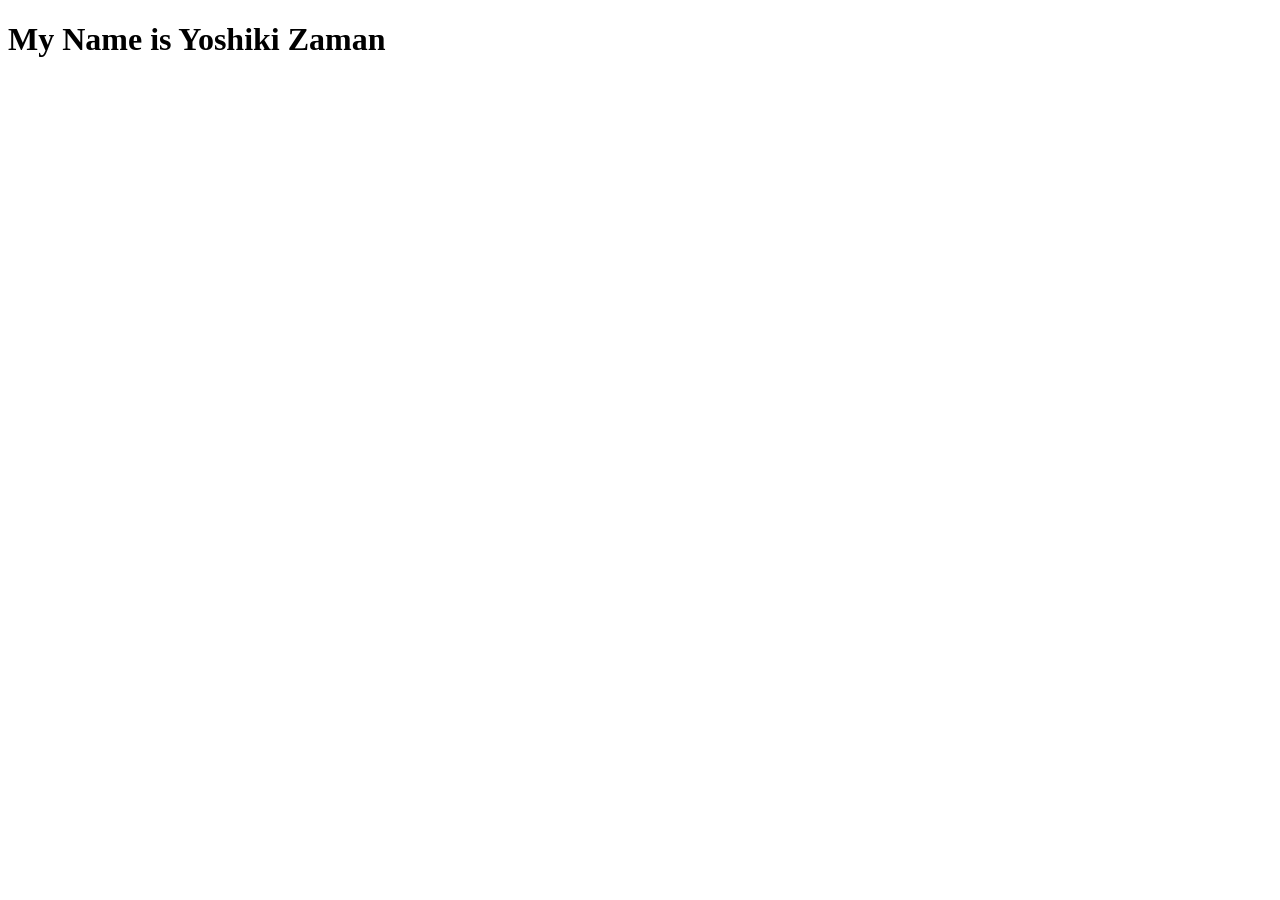
==== index.html @ dc775259 "Trial Commit" ====
<!DOCTYPE html>
<html lang="en">
<head>
    <meta charset="UTF-8">
    <meta name="viewport" content="width=device-width, initial-scale=1.0">
    <title>Document</title>
</head>
<body>
    <h1>
        My Name is Yoshiki Zaman
    </h1>
</body>
</html>
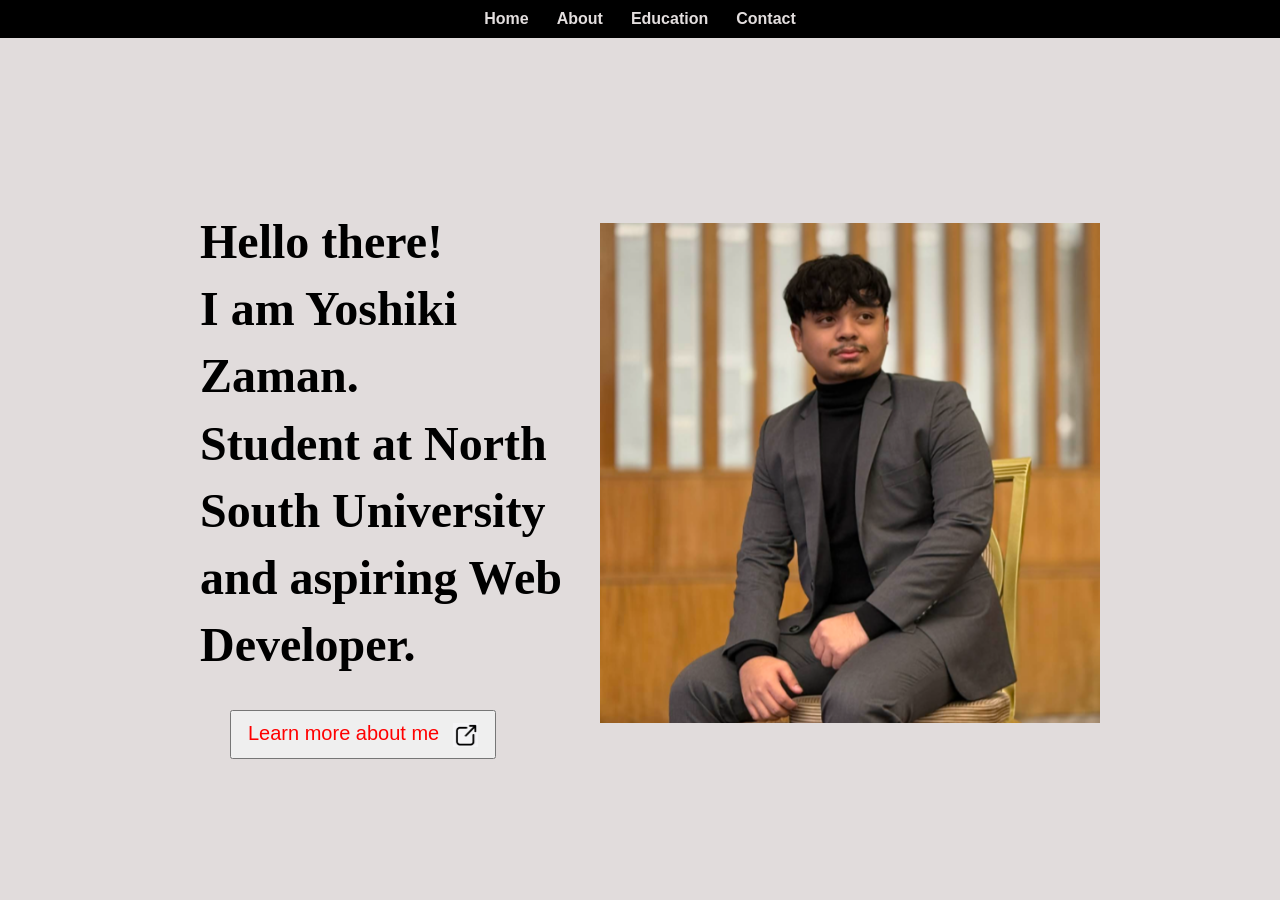
==== commit 23a7c2e6: "new tabs added" ====
--- a/index.html
+++ b/index.html
@@ -4,10 +4,33 @@
     <meta charset="UTF-8">
     <meta name="viewport" content="width=device-width, initial-scale=1.0">
     <title>Document</title>
+    <link rel="stylesheet" href="style.css">
 </head>
 <body>
-    <h1>
-        My Name is Yoshiki Zaman
-    </h1>
+    <nav>
+        <a href="index.html">Home</a>
+        <a href="about.html">About</a>
+        <a href="education.html">Education</a>
+        <a href="#contact">Contact</a>
+    </nav>
+    <div class="hero">
+        <div class="text">
+            <h1>
+                Hello there! <br>
+                I am Yoshiki Zaman. <br>
+                Student at North South University <br>
+                and aspiring Web Developer. <br>
+            </h1>
+            <button>
+                <a href="about.html" style="font-size: 20px; color: rgb(255, 0, 0);" >
+                    Learn more about me
+                </a>
+                <img src="open_icon.png" alt="" width="25px">
+            </button>            
+        </div>
+        <div class="image">
+            <img src="home_image.png" alt=""> 
+        </div>
+    </div>
 </body>
 </html>
--- a/style.css
+++ b/style.css
@@ -0,0 +1,71 @@
+body {
+    margin: 0;
+    background-color: #e1dcdc;
+    font-family: Georgia, 'Times New Roman', Times, serif;
+}
+
+nav {
+    background: #000000;
+    color: #fff;
+    padding: 10px 0;
+    text-align: center;
+}
+
+nav a {
+    color: #e3dede;
+    margin: 0 12px;
+    text-decoration: none;
+    font-weight: 600;
+    font-family: Arial, Helvetica, sans-serif;
+}
+
+nav a:hover {
+    text-decoration: underline;
+}
+
+h1 {
+    margin-top: 120px;
+    margin-left: 120px;
+    text-align: left;
+    font-size: 48px;
+    line-height: 1.4;
+}   
+
+button {
+    display: block;
+    margin-left: 150px;
+    padding: 10px 16px;
+    font-size: 20px;
+    cursor: pointer;
+}
+
+button a {
+    font-size: 20px;
+    color: rgb(255, 0, 0);
+    text-decoration: none;
+    margin-right: 8px;
+}
+
+button img {
+    width: 25px;
+    vertical-align: middle;
+}
+
+.hero {
+    display: flex;
+    justify-content: space-between;
+    align-items: center;
+    padding: 50px 80px;
+}
+
+.image img{
+    margin-top: 100px;
+    margin-right: 100px;
+    height: 500px;
+    display: block;
+}
+
+.about-body{
+    margin-left: 80px;
+    font-size: 30px;margin-right: 80px;
+}
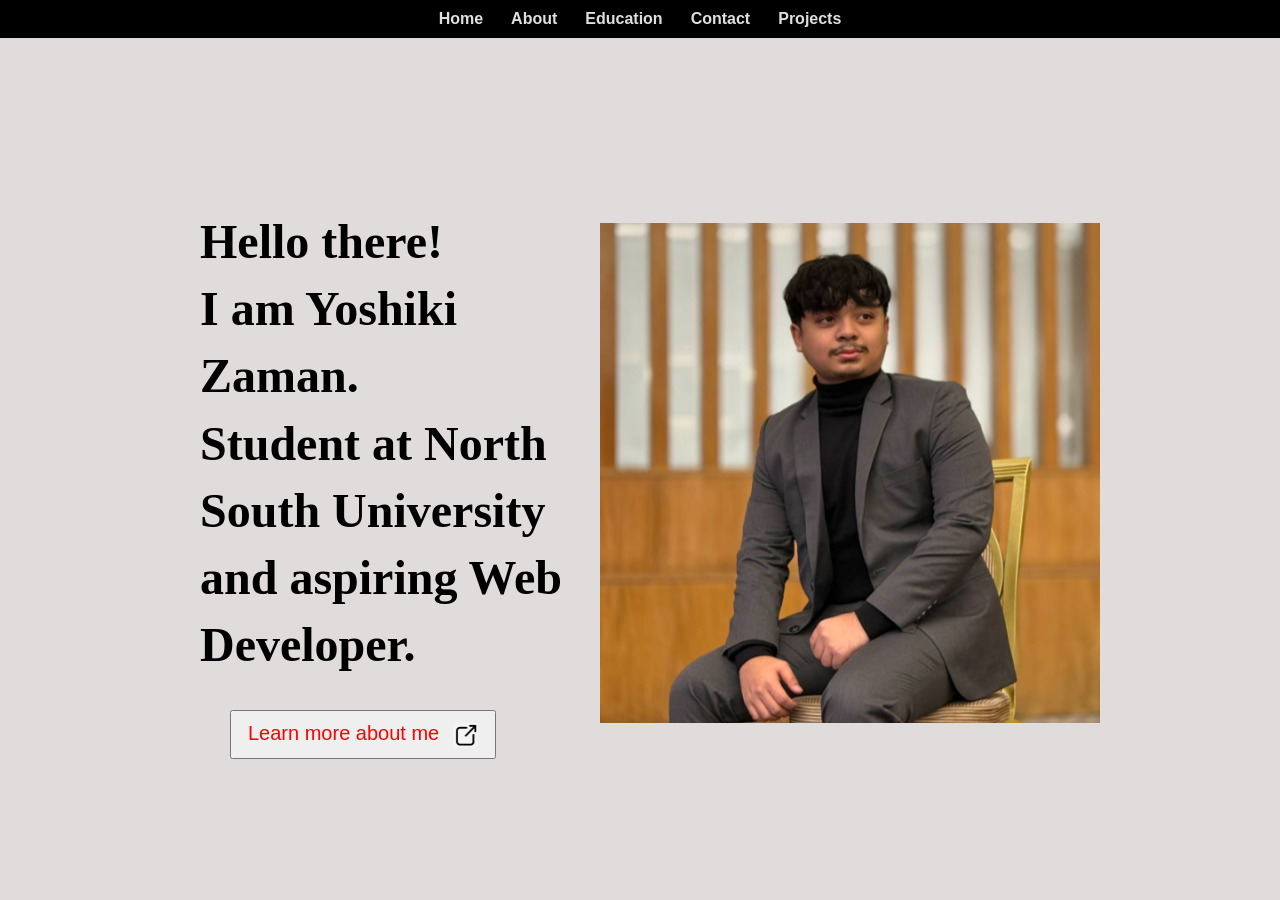
==== commit 8ec08f40: "Final Commit" ====
--- a/index.html
+++ b/index.html
@@ -11,8 +11,10 @@
         <a href="index.html">Home</a>
         <a href="about.html">About</a>
         <a href="education.html">Education</a>
-        <a href="#contact">Contact</a>
+        <a href="contact.html">Contact</a>
+        <a href="projects.html">Projects</a>
     </nav>
+
     <div class="hero">
         <div class="text">
             <h1>
--- a/style.css
+++ b/style.css
@@ -68,4 +68,13 @@
 .about-body{
     margin-left: 80px;
     font-size: 30px;margin-right: 80px;
+}
+
+.education{
+    margin-left: 80px;
+    font-size: 30px;
+}
+
+.contact-icons img{
+    margin-right: 20px;
 }
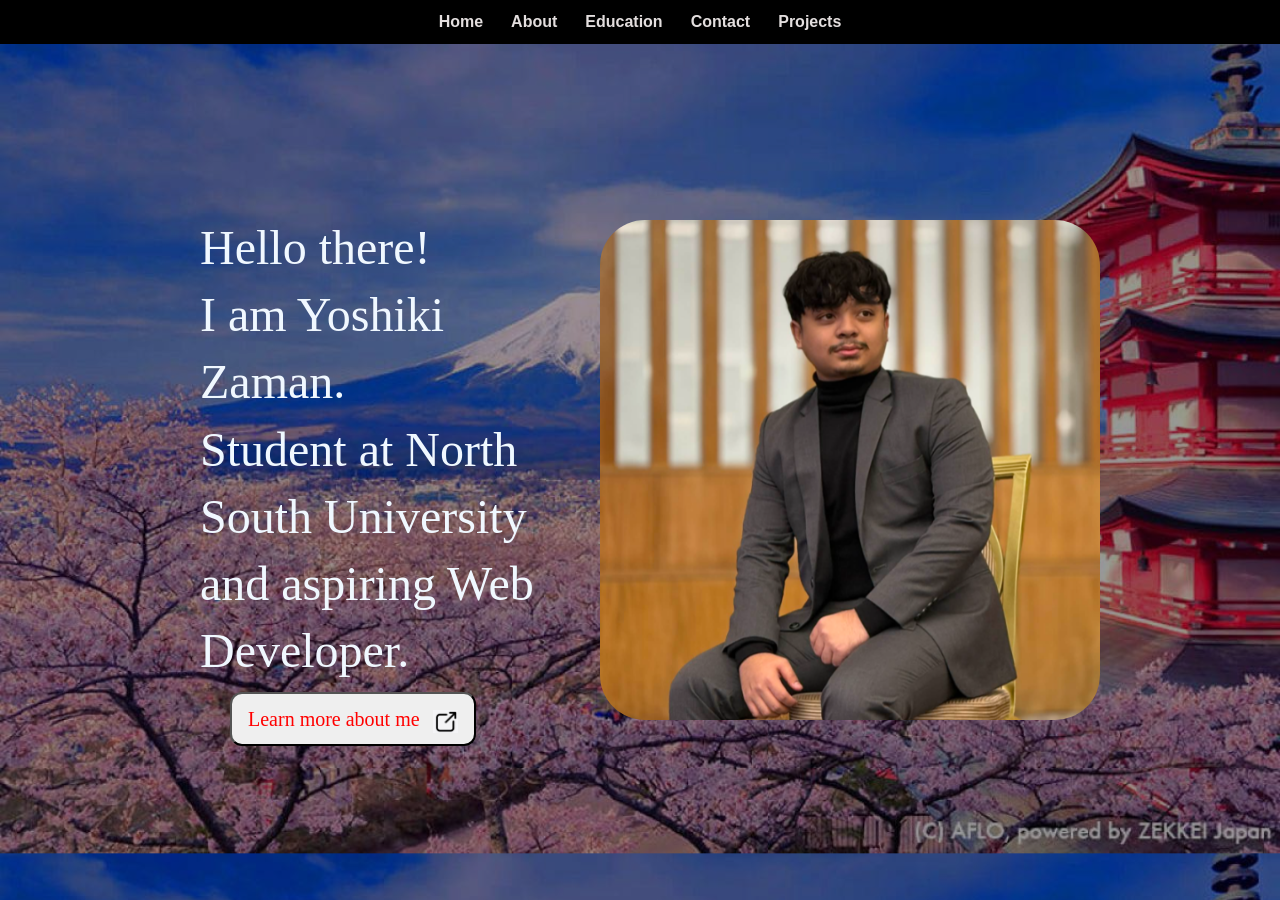
==== commit 845eac44: "installed boostrap" ====
--- a/index.html
+++ b/index.html
@@ -4,6 +4,7 @@
     <meta charset="UTF-8">
     <meta name="viewport" content="width=device-width, initial-scale=1.0">
     <title>Document</title>
+    <link href="https://cdn.jsdelivr.net/npm/bootstrap@5.3.0/dist/css/bootstrap.min.css" rel="stylesheet">
     <link rel="stylesheet" href="style.css">
 </head>
 <body>
@@ -27,12 +28,13 @@
                 <a href="about.html" style="font-size: 20px; color: rgb(255, 0, 0);" >
                     Learn more about me
                 </a>
-                <img src="open_icon.png" alt="" width="25px">
+                <img src="images/open_icon.png" alt="" width="25px">
             </button>            
         </div>
         <div class="image">
-            <img src="home_image.png" alt=""> 
+            <img src="images/home_image.png" alt=""> 
         </div>
     </div>
+    <script src="https://cdn.jsdelivr.net/npm/bootstrap@5.3.0/dist/js/bootstrap.bundle.min.js"></script>
 </body>
 </html>
--- a/style.css
+++ b/style.css
@@ -2,6 +2,8 @@
     margin: 0;
     background-color: #e1dcdc;
     font-family: Georgia, 'Times New Roman', Times, serif;
+    background-image: linear-gradient(rgba(0,0,0,0.4), rgba(0,0,0,0.4)), url(images/background.jpg);
+    background-size: cover;
 }
 
 nav {
@@ -29,6 +31,7 @@
     text-align: left;
     font-size: 48px;
     line-height: 1.4;
+    color: aliceblue;
 }   
 
 button {
@@ -37,6 +40,7 @@
     padding: 10px 16px;
     font-size: 20px;
     cursor: pointer;
+    border-radius: 12px;
 }
 
 button a {
@@ -63,18 +67,70 @@
     margin-right: 100px;
     height: 500px;
     display: block;
+    border-radius: 45px;
 }
 
 .about-body{
     margin-left: 80px;
-    font-size: 30px;margin-right: 80px;
+    font-size: 30px;
+    margin-right: 80px;
+    color: #e1dcdc;
+    background-color: rgba(0, 0, 0, 0.5);
+    border-radius: 25px;
+    height: 250px;
+    padding: 20px;
 }
 
 .education{
     margin-left: 80px;
     font-size: 30px;
+    color: #ffffff;
+    height: 550px;
+    width: 500px;
+    font-style: bold;
+    border-radius: 45px;
+    padding: 20px;
+    background: rgba(0, 0, 0, 0.5);
 }
 
-.contact-icons img{
+.contact-icons{
     margin-right: 20px;
+    display: flex;
+    align-items: center;
+    gap: 40px;
+    margin-left: 100px;
+}
+
+.contact-icons a {
+    text-decoration: none;
+    text-align: center;
+    color: white;
+    margin-top: 220px;
+    z-index: 2;
+}
+
+.contact-text{
+    margin-top: 100px;
+    font-size: 30px; 
+    margin-left: 80px; 
+    margin-right: 80px;
+    color: #e1dcdc;
+    background-color: rgba(0, 0, 0, 0.5);
+    border-radius: 25px;
+    height: 250px;
+    position: absolute;
+    padding: 20px;
+    z-index: 1;
+}
+
+.projects-text{
+    margin-left: 80px;
+    font-size: 30px;
+    color: #ffffff;
+    height: 550px;
+    width: 80%;
+    font-style: bold;
+    border-radius: 45px;
+    padding: 20px;
+    background: rgba(0, 0, 0, 0.5);
 }
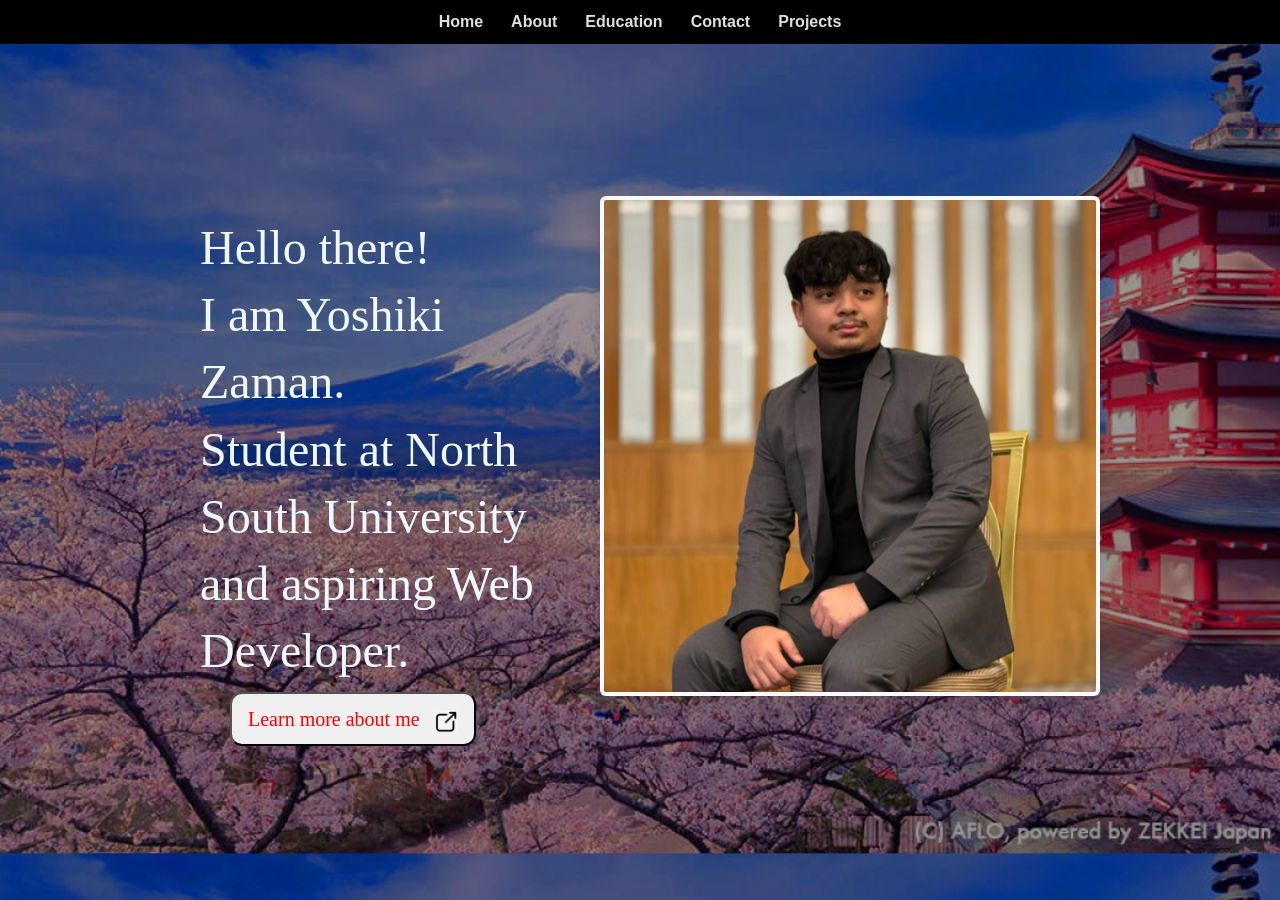
==== commit 65a2cce4: "added bootstrap elements" ====
--- a/index.html
+++ b/index.html
@@ -32,7 +32,7 @@
             </button>            
         </div>
         <div class="image">
-            <img src="images/home_image.png" alt=""> 
+            <img src="images/home_image.png" alt="" class="shadow p-1 mb-5 bg-body-tertiary rounded"> 
         </div>
     </div>
     <script src="https://cdn.jsdelivr.net/npm/bootstrap@5.3.0/dist/js/bootstrap.bundle.min.js"></script>
--- a/style.css
+++ b/style.css
@@ -81,18 +81,6 @@
     padding: 20px;
 }
 
-.education{
-    margin-left: 80px;
-    font-size: 30px;
-    color: #ffffff;
-    height: 550px;
-    width: 500px;
-    font-style: bold;
-    border-radius: 45px;
-    padding: 20px;
-    background: rgba(0, 0, 0, 0.5);
-}
-
 .contact-icons{
     margin-right: 20px;
     display: flex;
@@ -123,11 +111,35 @@
     z-index: 1;
 }
 
-.projects-text{
+.project1-description{
     margin-left: 80px;
     font-size: 30px;
     color: #ffffff;
-    height: 550px;
+    height: 200px;
+    width: 80%;
+    font-style: bold;
+    border-radius: 45px;
+    padding: 20px;
+    background: rgba(0, 0, 0, 0.5);
+}
+
+.project-text{
+    margin-left: 80px;
+    font-size: 30px;
+    color: #ffffff;
+    height: 70px;
+    width: 80%;
+    font-style: bold;
+    border-radius: 25px;
+    padding: 15px;
+    background: rgba(0, 0, 0, 0.5);
+}
+
+.project2-description{
+    margin-left: 80px;
+    font-size: 30px;
+    color: #ffffff;
+    height: 200px;
     width: 80%;
     font-style: bold;
     border-radius: 45px;
